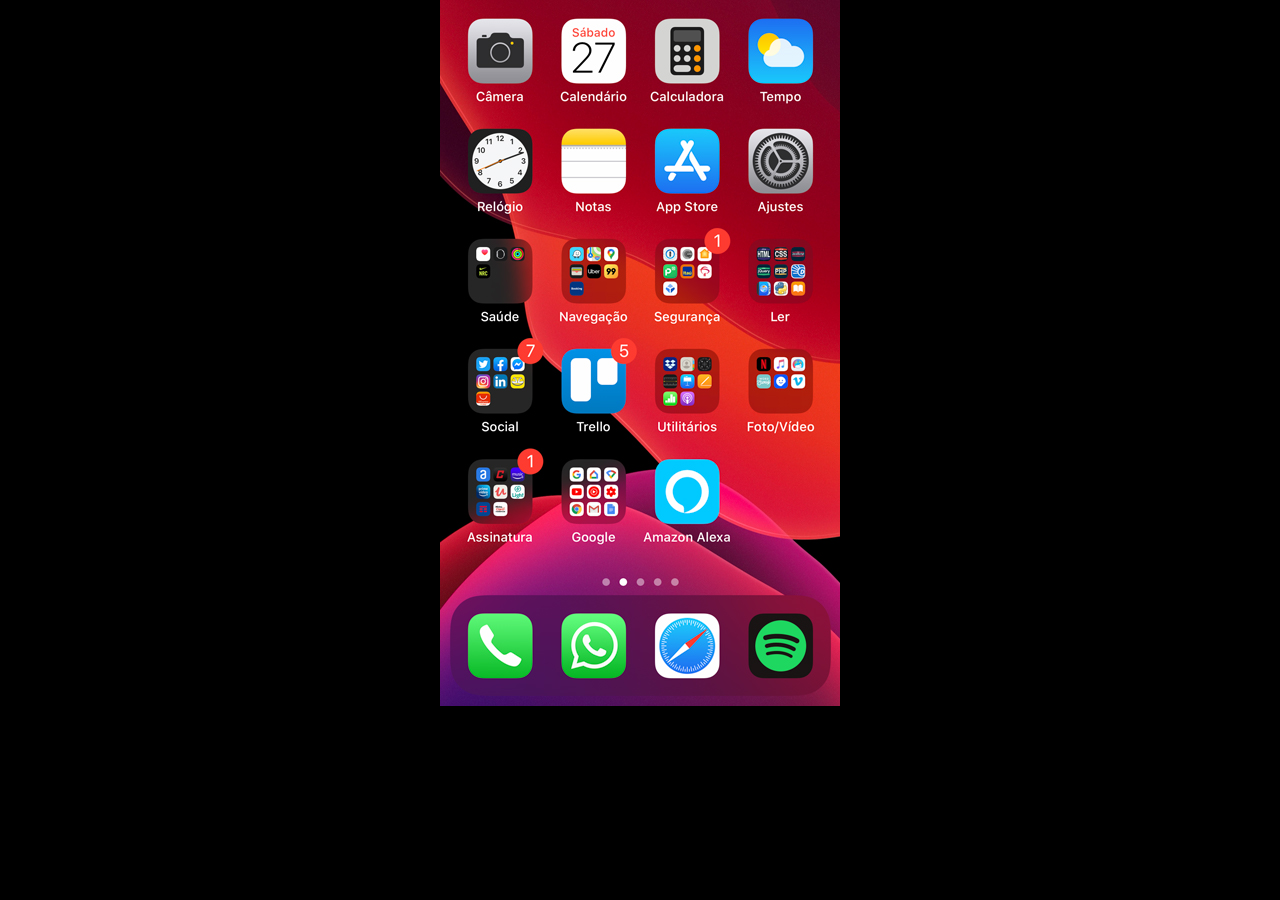
==== home.html @ 58b8b956 "push img" ====
<!DOCTYPE html>
<html lang="pt-br">
<head>
    <meta charset="UTF-8">
    <meta http-equiv="X-UA-Compatible" content="IE=edge">
    <meta name="viewport" content="width=device-width, initial-scale=1.0">
    <title>Home</title>
</head>

<style>
    * {
        margin: 0px;
        padding: 0px;
    }

    body {
        width: 100vw;
        height: 100vh;
        background-color: black;
        background-image: url('imagens/tela-home.jpg');
        background-repeat: no-repeat;
        background-position: top center;
    }
</style>

<body>
    
</body>
</html>
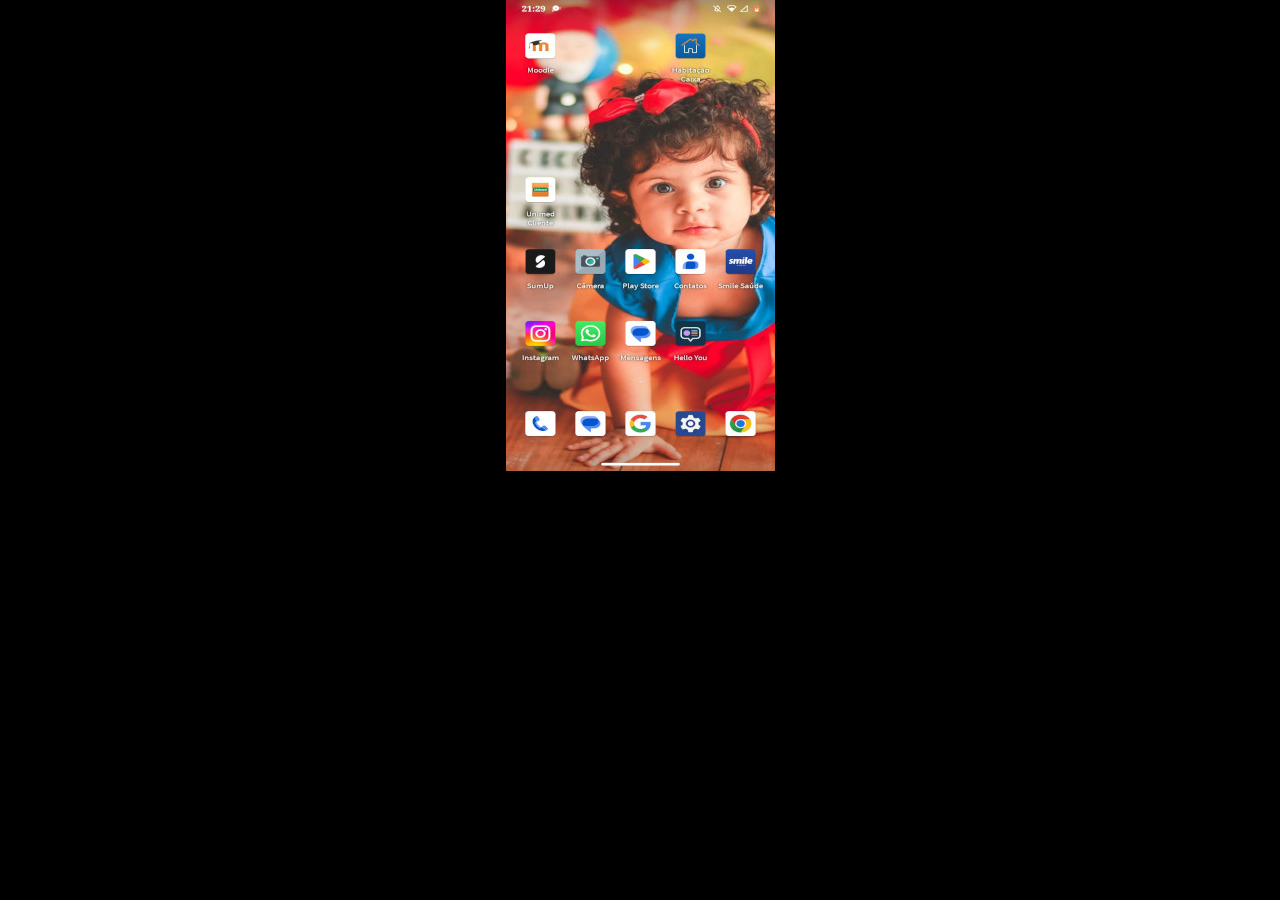
==== commit c7b42b6b: "img home" ====
--- a/home.html
+++ b/home.html
@@ -17,7 +17,7 @@
         width: 100vw;
         height: 100vh;
         background-color: black;
-        background-image: url('imagens/tela-home.jpg');
+        background-image: url('imagens/tela-ceci2.jpg');
         background-repeat: no-repeat;
         background-position: top center;
     }
